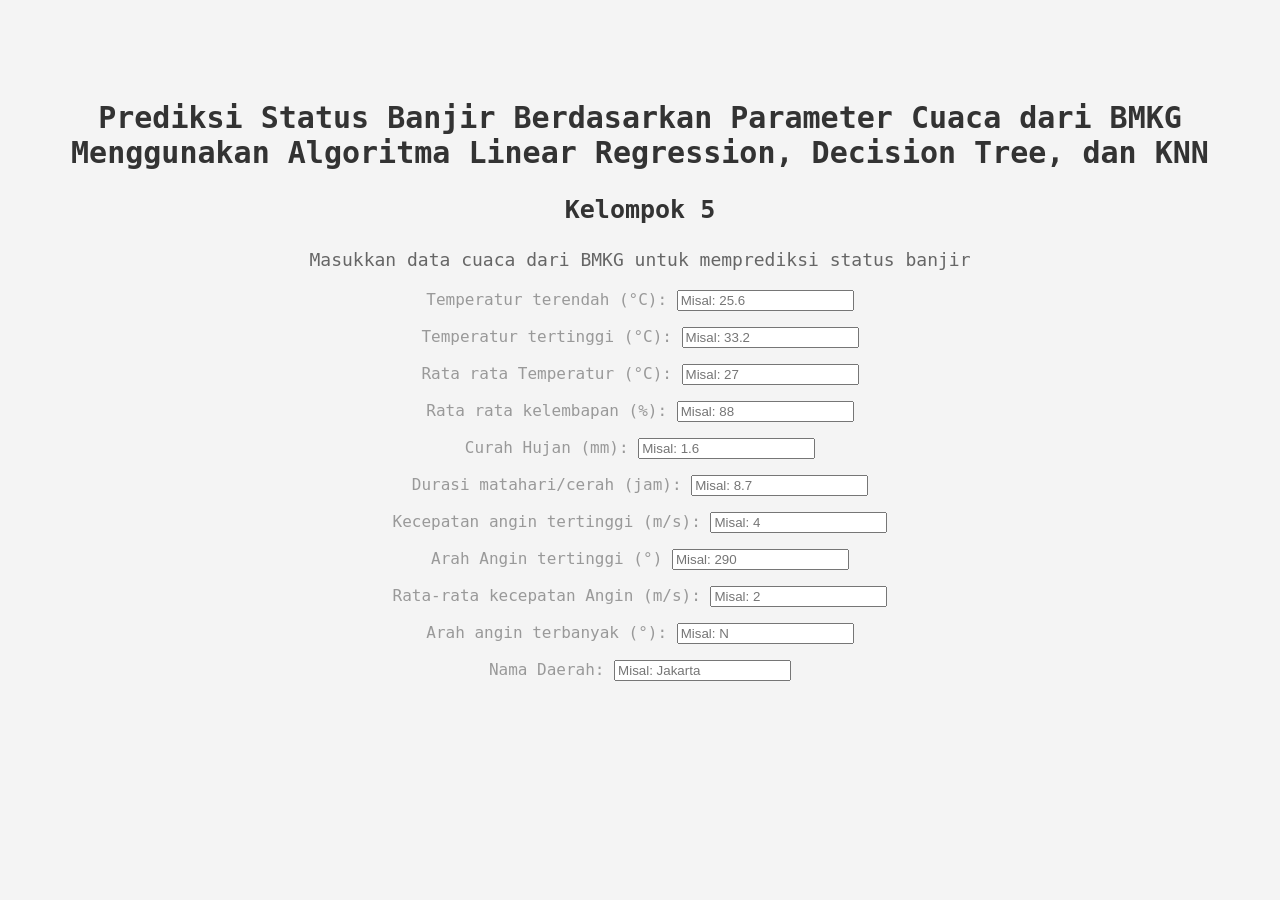
==== website/index.html @ 36ad28a9 "make folder website" ====
<!DOCTYPE html>

<head>
    <meta charset="UTF-8">
    <meta name="viewport" content="width=device-width, initial-scale=1.0">
    <title>5 | jeneng tim e opo cak?</title>
    <link rel="stylesheet" href="styles.css">
    <script src="script.js"></script>
</head>


<body>
    <h1  id="title">Prediksi Status Banjir Berdasarkan Parameter Cuaca dari BMKG Menggunakan Algoritma Linear Regression, Decision Tree, dan KNN</h1>
    <h3  id="prg">Kelompok 5</h3>
    <p  id="description">Masukkan data cuaca dari BMKG untuk memprediksi status banjir</p>
    <p  id="input-instructions">Temperatur terendah (°C):  <input type="text" id="inputField" placeholder="Misal: 25.6"> </p>
    <p  id="input-instructions">Temperatur tertinggi (°C):  <input type="text" id="inputField" placeholder="Misal: 33.2"> </p>
    <p  id="input-instructions">Rata rata Temperatur (°C):  <input type="text" id="inputField" placeholder="Misal: 27"> </p>
    <p  id="input-instructions">Rata rata kelembapan (%):  <input type="text" id="inputField" placeholder="Misal: 88"> </p>
    <p  id="input-instructions">Curah Hujan (mm):  <input type="text" id="inputField" placeholder="Misal: 1.6"> </p>
    <p  id="input-instructions">Durasi matahari/cerah (jam):  <input type="text" id="inputField" placeholder="Misal: 8.7"> </p>
    <p  id="input-instructions">Kecepatan angin tertinggi (m/s):  <input type="text" id="inputField" placeholder="Misal: 4"> </p>
    <p  id="input-instructions">Arah Angin tertinggi (°)  <input type="text" id="inputField" placeholder="Misal: 290"> </p>
    <p  id="input-instructions">Rata-rata kecepatan Angin (m/s):  <input type="text" id="inputField" placeholder="Misal: 2"> </p>
    <p  id="input-instructions">Arah angin terbanyak (°):  <input type="text" id="inputField" placeholder="Misal: N"> </p>
    <p  id="input-instructions">Nama Daerah:  <input type="text" id="inputField" placeholder="Misal: Jakarta"> </p>

</body>
---- website/styles.css ----
body {
    font-family: monospace;
    margin: 0;
    padding: 0;
    background-color: #f4f4f4;
    text-align: center;
}



#prg {
    font-size: 25px;
    color: #333;
}

#title {
    margin-top: 100px;
    font-size: 30px;
    font-weight: bold;
    color: #333;
}

#description {
    font-size: 18px;
    color: #666;
    margin-bottom: 20px;
}

#input-instructions {
    font-size: 16px;
    color: #999;
    margin-bottom: 10px;
}

#input-field {
    width: 300px;
    padding: 10px;
    font-size: 16px;
    border-radius: 4px;
}
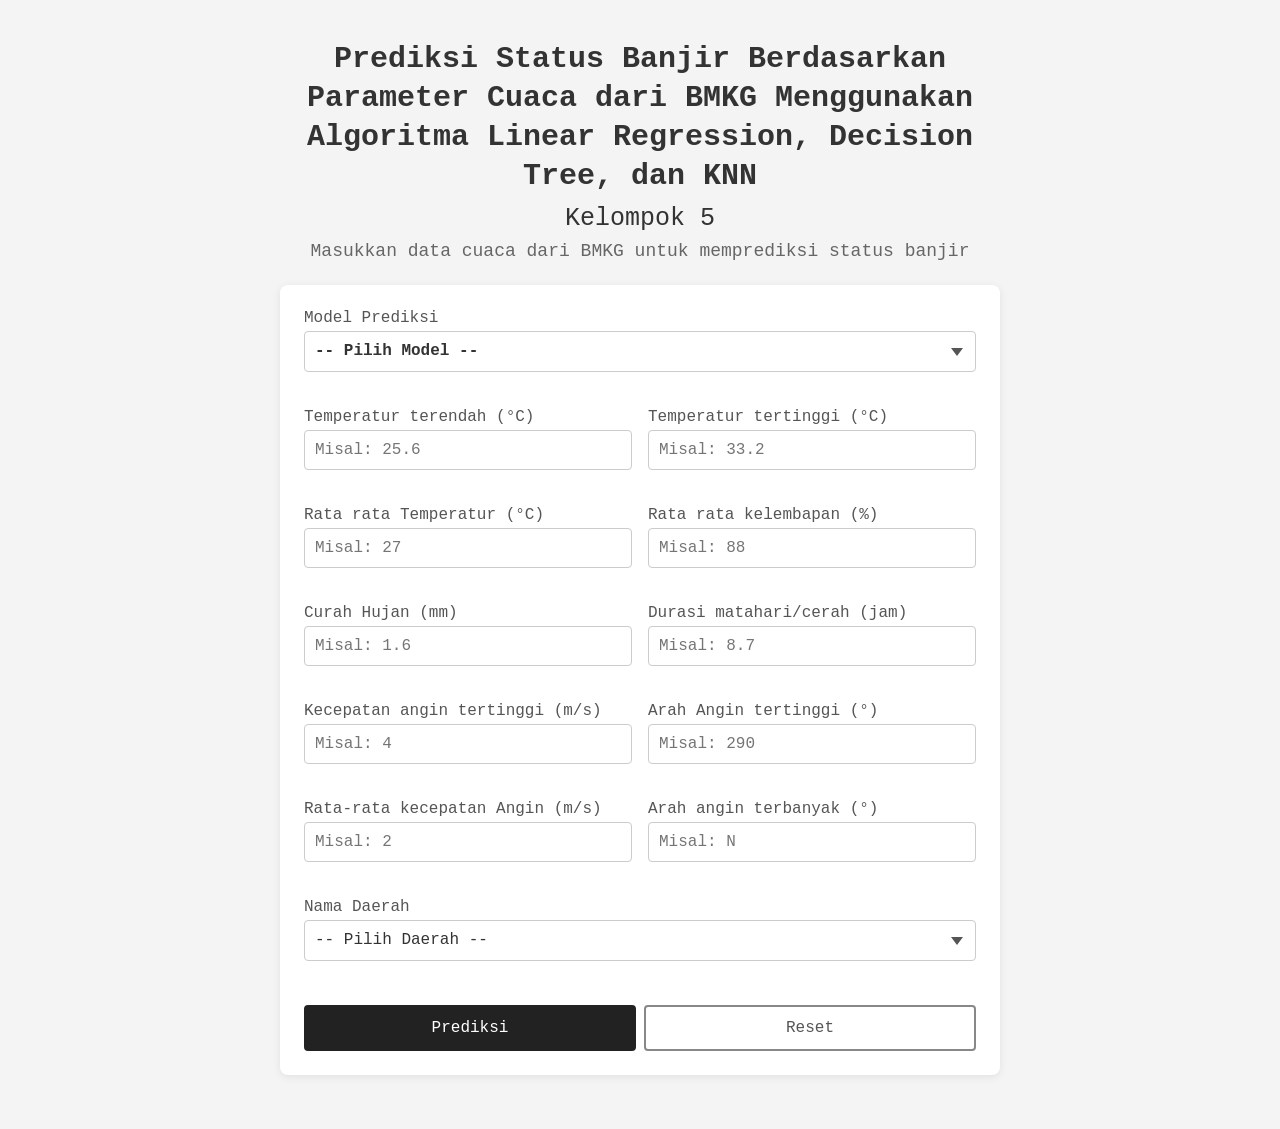
==== commit 4493d56c: "change website" ====
--- a/website/index.html
+++ b/website/index.html
@@ -1,28 +1,122 @@
 <!DOCTYPE html>
+<html lang="id">
+<head>
+  <meta charset="UTF-8" />
+  <meta name="viewport" content="width=device-width, initial-scale=1.0" />
+  <title>5 | jeneng tim e opo cak?</title>
+  <link rel="stylesheet" href="styles.css" />
+</head>
+<body>
+  <main>
+    <header>
+      <h1>Prediksi Status Banjir Berdasarkan Parameter Cuaca dari BMKG Menggunakan Algoritma Linear Regression, Decision Tree, dan KNN</h1>
+      <h3>Kelompok 5</h3>
+      <p class="deskripsi">Masukkan data cuaca dari BMKG untuk memprediksi status banjir</p>
+    </header>
 
-<head>
-    <meta charset="UTF-8">
-    <meta name="viewport" content="width=device-width, initial-scale=1.0">
-    <title>5 | jeneng tim e opo cak?</title>
-    <link rel="stylesheet" href="styles.css">
-    <script src="script.js"></script>
-</head>
+    <div class="card">
+      <form id="form-prediksi" novalidate>
 
+        <div class="field field--full field--model">
+          <label for="model-prediksi">Model Prediksi</label>
+          <select id="model-prediksi" name="model-prediksi">
+            <option value="">-- Pilih Model --</option>
+            <option value="lr">Linear Regression</option>
+            <option value="dt">Decision Tree</option>
+            <option value="knn">K-Nearest Neighbors (KNN)</option>
+          </select>
+          <span class="error" aria-live="polite"></span>
+        </div>
 
-<body>
-    <h1  id="title">Prediksi Status Banjir Berdasarkan Parameter Cuaca dari BMKG Menggunakan Algoritma Linear Regression, Decision Tree, dan KNN</h1>
-    <h3  id="prg">Kelompok 5</h3>
-    <p  id="description">Masukkan data cuaca dari BMKG untuk memprediksi status banjir</p>
-    <p  id="input-instructions">Temperatur terendah (°C):  <input type="text" id="inputField" placeholder="Misal: 25.6"> </p>
-    <p  id="input-instructions">Temperatur tertinggi (°C):  <input type="text" id="inputField" placeholder="Misal: 33.2"> </p>
-    <p  id="input-instructions">Rata rata Temperatur (°C):  <input type="text" id="inputField" placeholder="Misal: 27"> </p>
-    <p  id="input-instructions">Rata rata kelembapan (%):  <input type="text" id="inputField" placeholder="Misal: 88"> </p>
-    <p  id="input-instructions">Curah Hujan (mm):  <input type="text" id="inputField" placeholder="Misal: 1.6"> </p>
-    <p  id="input-instructions">Durasi matahari/cerah (jam):  <input type="text" id="inputField" placeholder="Misal: 8.7"> </p>
-    <p  id="input-instructions">Kecepatan angin tertinggi (m/s):  <input type="text" id="inputField" placeholder="Misal: 4"> </p>
-    <p  id="input-instructions">Arah Angin tertinggi (°)  <input type="text" id="inputField" placeholder="Misal: 290"> </p>
-    <p  id="input-instructions">Rata-rata kecepatan Angin (m/s):  <input type="text" id="inputField" placeholder="Misal: 2"> </p>
-    <p  id="input-instructions">Arah angin terbanyak (°):  <input type="text" id="inputField" placeholder="Misal: N"> </p>
-    <p  id="input-instructions">Nama Daerah:  <input type="text" id="inputField" placeholder="Misal: Jakarta"> </p>
+        <div class="grid">
 
-</body>+          <div class="field">
+            <label for="suhu-min">Temperatur terendah (°C)</label>
+            <input type="text" id="suhu-min" name="suhu-min" inputmode="decimal" placeholder="Misal: 25.6" autocomplete="off" />
+            <span class="error" aria-live="polite"></span>
+          </div>
+
+          <div class="field">
+            <label for="suhu-max">Temperatur tertinggi (°C)</label>
+            <input type="text" id="suhu-max" name="suhu-max" inputmode="decimal" placeholder="Misal: 33.2" autocomplete="off" />
+            <span class="error" aria-live="polite"></span>
+          </div>
+
+          <div class="field">
+            <label for="suhu-rata">Rata rata Temperatur (°C)</label>
+            <input type="text" id="suhu-rata" name="suhu-rata" inputmode="decimal" placeholder="Misal: 27" autocomplete="off" />
+            <span class="error" aria-live="polite"></span>
+          </div>
+
+          <div class="field">
+            <label for="kelembapan">Rata rata kelembapan (%)</label>
+            <input type="text" id="kelembapan" name="kelembapan" inputmode="decimal" placeholder="Misal: 88" autocomplete="off" />
+            <span class="error" aria-live="polite"></span>
+          </div>
+
+          <div class="field">
+            <label for="curah-hujan">Curah Hujan (mm)</label>
+            <input type="text" id="curah-hujan" name="curah-hujan" inputmode="decimal" placeholder="Misal: 1.6" autocomplete="off" />
+            <span class="error" aria-live="polite"></span>
+          </div>
+
+          <div class="field">
+            <label for="durasi-matahari">Durasi matahari/cerah (jam)</label>
+            <input type="text" id="durasi-matahari" name="durasi-matahari" inputmode="decimal" placeholder="Misal: 8.7" autocomplete="off" />
+            <span class="error" aria-live="polite"></span>
+          </div>
+
+          <div class="field">
+            <label for="angin-max">Kecepatan angin tertinggi (m/s)</label>
+            <input type="text" id="angin-max" name="angin-max" inputmode="decimal" placeholder="Misal: 4" autocomplete="off" />
+            <span class="error" aria-live="polite"></span>
+          </div>
+
+          <div class="field">
+            <label for="arah-angin-max">Arah Angin tertinggi (°)</label>
+            <input type="text" id="arah-angin-max" name="arah-angin-max" inputmode="decimal" placeholder="Misal: 290" autocomplete="off" />
+            <span class="error" aria-live="polite"></span>
+          </div>
+
+          <div class="field">
+            <label for="angin-rata">Rata-rata kecepatan Angin (m/s)</label>
+            <input type="text" id="angin-rata" name="angin-rata" inputmode="decimal" placeholder="Misal: 2" autocomplete="off" />
+            <span class="error" aria-live="polite"></span>
+          </div>
+
+          <div class="field">
+            <label for="arah-angin-terbanyak">Arah angin terbanyak (°)</label>
+            <input type="text" id="arah-angin-terbanyak" name="arah-angin-terbanyak" placeholder="Misal: N" autocomplete="off" />
+            <span class="error" aria-live="polite"></span>
+          </div>
+
+          <div class="field field--full">
+            <label for="nama-daerah">Nama Daerah</label>
+            <select id="nama-daerah" name="nama-daerah">
+              <option value="">-- Pilih Daerah --</option>
+              <option value="Jakarta Utara">Jakarta Utara</option>
+              <option value="Jakarta Selatan">Jakarta Selatan</option>
+              <option value="Jakarta Pusat">Jakarta Pusat</option>
+            </select>
+            <span class="error" aria-live="polite"></span>
+          </div>
+
+        </div>
+
+        <div class="aksi">
+          <button type="submit" class="btn btn--prediksi">Prediksi</button>
+          <button type="button" id="btn-reset" class="btn btn--reset">Reset</button>
+        </div>
+      </form>
+
+      <div id="result" class="result" hidden>
+        <h4>Ringkasan Input</h4>
+        <div id="result-isi"></div>
+        <p class="result-note">Data siap diproses oleh model prediksi.</p>
+      </div>
+    </div>
+  </main>
+
+  <script src="script.js" defer></script>
+</body>
+</html>
--- a/website/styles.css
+++ b/website/styles.css
@@ -1,40 +1,281 @@
+/* =====================
+   CSS Variables
+   ===================== */
+:root {
+  --color-bg: #f4f4f4;
+  --color-card: #ffffff;
+  --color-text-heading: #333;
+  --color-text-desc: #666;
+  --color-text-label: #555;
+  --color-border: #ccc;
+  --color-border-error: #c0392b;
+  --color-error-text: #c0392b;
+  --color-btn-primary: #222;
+  --color-btn-primary-hover: #444;
+  --color-btn-reset-border: #888;
+  --color-btn-reset-text: #555;
+  --color-btn-reset-hover-bg: #eee;
+  --color-focus: #555;
+  --color-result-bg: #f9f9f9;
+  --color-result-border: #ddd;
+  --radius-input: 4px;
+  --radius-card: 8px;
+  --spacing-xs: 4px;
+  --spacing-sm: 8px;
+  --spacing-md: 16px;
+  --spacing-lg: 24px;
+  --spacing-xl: 40px;
+  --font: monospace;
+}
+
+/* =====================
+   Reset & Base
+   ===================== */
+*, *::before, *::after {
+  box-sizing: border-box;
+}
+
 body {
-    font-family: monospace;
-    margin: 0;
-    padding: 0;
-    background-color: #f4f4f4;
-    text-align: center;
-}
-
-
-
-#prg {
-    font-size: 25px;
-    color: #333;
-}
-
-#title {
-    margin-top: 100px;
-    font-size: 30px;
-    font-weight: bold;
-    color: #333;
-}
-
-#description {
-    font-size: 18px;
-    color: #666;
-    margin-bottom: 20px;
-}
-
-#input-instructions {
+  margin: 0;
+  padding: var(--spacing-xl) var(--spacing-md);
+  background: var(--color-bg);
+  font-family: var(--font);
+  color: var(--color-text-heading);
+  text-align: center;
+}
+
+/* =====================
+   Layout Container
+   ===================== */
+main {
+  max-width: 720px;
+  margin: 0 auto;
+}
+
+/* =====================
+   Header
+   ===================== */
+header {
+  margin-bottom: var(--spacing-lg);
+}
+
+h1 {
+  font-size: 30px;
+  font-weight: bold;
+  color: var(--color-text-heading);
+  margin: 0 0 var(--spacing-sm);
+  line-height: 1.3;
+}
+
+h3 {
+  font-size: 25px;
+  font-weight: normal;
+  color: var(--color-text-heading);
+  margin: 0 0 var(--spacing-sm);
+}
+
+.deskripsi {
+  font-size: 18px;
+  color: var(--color-text-desc);
+  margin: 0;
+}
+
+/* =====================
+   Card
+   ===================== */
+.card {
+  background: var(--color-card);
+  border-radius: var(--radius-card);
+  box-shadow: 0 2px 8px rgba(0, 0, 0, 0.08);
+  padding: var(--spacing-lg);
+  text-align: left;
+}
+
+/* =====================
+   Form Grid
+   ===================== */
+.grid {
+  display: grid;
+  grid-template-columns: 1fr 1fr;
+  gap: var(--spacing-md);
+}
+
+.field {
+  display: flex;
+  flex-direction: column;
+  gap: var(--spacing-xs);
+}
+
+/* Field Nama Daerah mengisi penuh 2 kolom */
+.field--full {
+  grid-column: 1 / -1;
+}
+
+/* =====================
+   Label & Input
+   ===================== */
+label {
+  font-size: 16px;
+  color: var(--color-text-label);
+  font-family: var(--font);
+}
+
+input {
+  width: 100%;
+  padding: 10px;
+  font-size: 16px;
+  font-family: var(--font);
+  border: 1px solid var(--color-border);
+  border-radius: var(--radius-input);
+  background: #fff;
+  color: var(--color-text-heading);
+  outline: none;
+  transition: border-color 0.15s;
+}
+
+input:focus,
+select:focus {
+  border-color: var(--color-focus);
+  box-shadow: 0 0 0 2px rgba(85, 85, 85, 0.15);
+}
+
+input.input--error,
+select.input--error {
+  border-color: var(--color-border-error);
+}
+
+select {
+  width: 100%;
+  padding: 10px;
+  font-size: 16px;
+  font-family: var(--font);
+  border: 1px solid var(--color-border);
+  border-radius: var(--radius-input);
+  background: #fff;
+  color: var(--color-text-heading);
+  outline: none;
+  appearance: none;
+  background-image: url("data:image/svg+xml,%3Csvg xmlns='http://www.w3.org/2000/svg' width='12' height='8' viewBox='0 0 12 8'%3E%3Cpath fill='%23555' d='M6 8L0 0h12z'/%3E%3C/svg%3E");
+  background-repeat: no-repeat;
+  background-position: right 12px center;
+  cursor: pointer;
+  transition: border-color 0.15s;
+}
+
+select option[value=""] {
+  color: #aaa;
+}
+
+/* Dropdown model di atas grid, sedikit lebih menonjol */
+.field--model {
+  margin-bottom: var(--spacing-md);
+}
+
+.field--model select {
+  font-weight: bold;
+}
+
+/* =====================
+   Pesan Error
+   ===================== */
+.error {
+  font-size: 13px;
+  color: var(--color-error-text);
+  min-height: 16px;
+  display: block;
+}
+
+/* =====================
+   Tombol Aksi
+   ===================== */
+.aksi {
+  display: flex;
+  gap: var(--spacing-sm);
+  margin-top: var(--spacing-lg);
+}
+
+.btn {
+  flex: 1;
+  padding: 12px;
+  font-size: 16px;
+  font-family: var(--font);
+  border-radius: var(--radius-input);
+  cursor: pointer;
+  transition: background 0.15s, color 0.15s;
+}
+
+.btn--prediksi {
+  background: var(--color-btn-primary);
+  color: #fff;
+  border: 2px solid var(--color-btn-primary);
+}
+
+.btn--prediksi:hover {
+  background: var(--color-btn-primary-hover);
+  border-color: var(--color-btn-primary-hover);
+}
+
+.btn--reset {
+  background: transparent;
+  color: var(--color-btn-reset-text);
+  border: 2px solid var(--color-btn-reset-border);
+}
+
+.btn--reset:hover {
+  background: var(--color-btn-reset-hover-bg);
+}
+
+/* =====================
+   Area Hasil
+   ===================== */
+.result {
+  margin-top: var(--spacing-lg);
+  padding: var(--spacing-md);
+  background: var(--color-result-bg);
+  border: 1px solid var(--color-result-border);
+  border-radius: var(--radius-input);
+}
+
+.result h4 {
+  margin: 0 0 var(--spacing-sm);
+  font-size: 16px;
+  color: var(--color-text-heading);
+}
+
+#result-isi {
+  font-size: 14px;
+  color: var(--color-text-desc);
+  line-height: 1.8;
+}
+
+.result-note {
+  margin: var(--spacing-sm) 0 0;
+  font-size: 14px;
+  color: var(--color-text-desc);
+  font-style: italic;
+}
+
+/* =====================
+   Responsive — 1 kolom di mobile
+   ===================== */
+@media (max-width: 640px) {
+  .grid {
+    grid-template-columns: 1fr;
+  }
+
+  .field--full {
+    grid-column: 1;
+  }
+
+  h1 {
+    font-size: 22px;
+  }
+
+  h3 {
+    font-size: 20px;
+  }
+
+  .deskripsi {
     font-size: 16px;
-    color: #999;
-    margin-bottom: 10px;
-}
-
-#input-field {
-    width: 300px;
-    padding: 10px;
-    font-size: 16px;
-    border-radius: 4px;
-}+  }
+}
